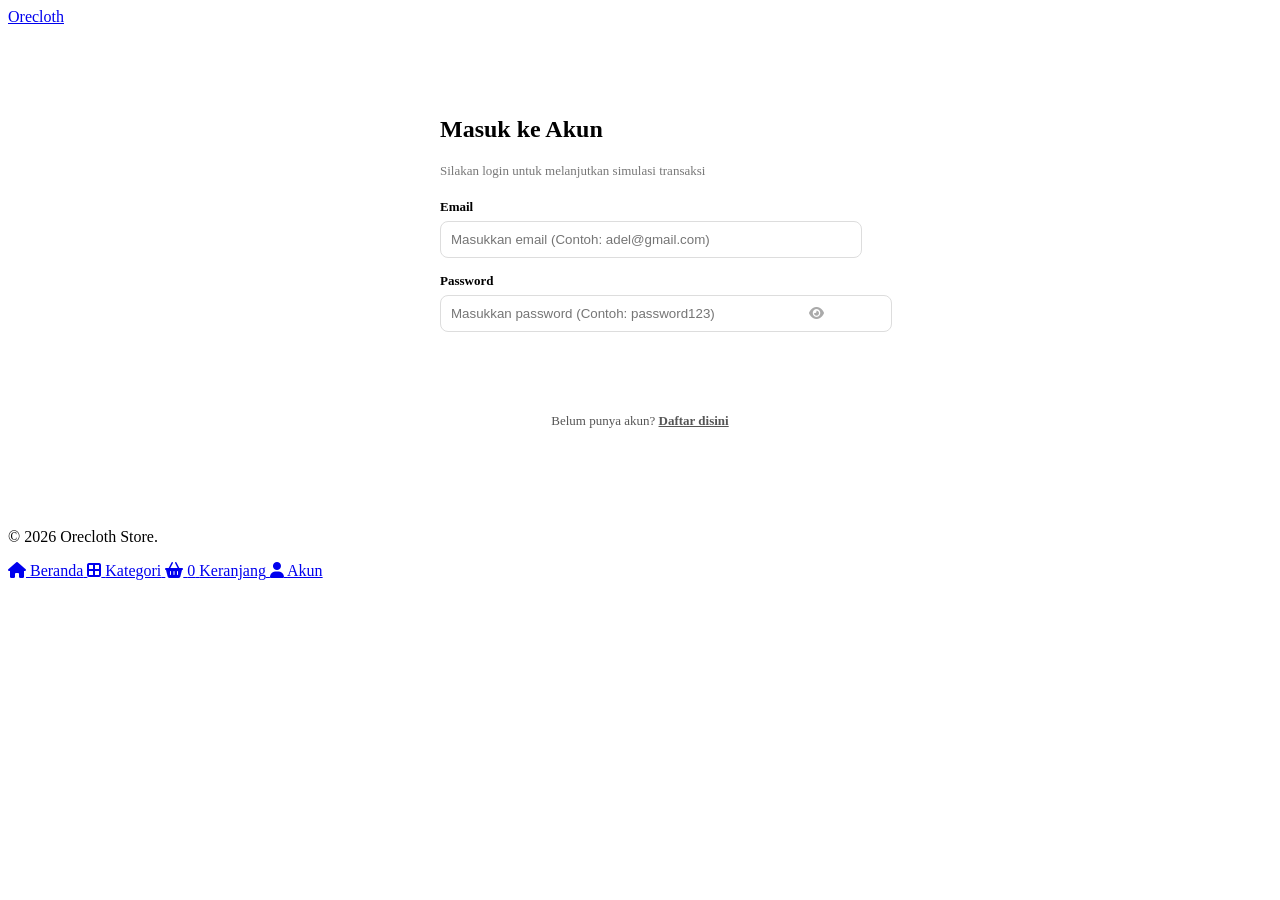
==== admin.html @ bedfcbc0 "Add files via upload" ====
<!DOCTYPE html>
<html lang="id">
<head>
  <meta charset="UTF-8" />
  <meta name="viewport" content="width=device-width, initial-scale=1.0" />
  <title>Dashboard Admin | Orecloth</title>
  <link rel="stylesheet" href="css/style.css" />
  <link rel="stylesheet" href="https://cdnjs.cloudflare.com/ajax/libs/font-awesome/6.5.1/css/all.min.css" />
</head>
<body>

  <header class="header">
    <nav class="navbar">
      <a href="index.html" class="logo">Orecloth <span style="font-size: 11px; background: #333; color: #fff; padding: 2px 6px; border-radius: 4px; margin-left: 5px;">ADMIN</span></a>
      
      <ul class="nav-menu">
        <li><a href="index.html">Beranda</a></li>
        <li><a href="admin.html" class="active">Admin</a></li>
      </ul>

      <div class="nav-actions">
        <span class="user-greeting" id="admin-user"><i class="fa-solid fa-user-shield"></i> Admin</span>
        <a href="#" onclick="logoutProcess()"><i class="fa-solid fa-right-from-bracket"></i></a>
      </div>
    </nav>
  </header>

  <main class="admin-page" style="padding: 20px 5%;">
    <section class="admin-section">
      <div class="section-title">
        <h2>Dashboard Manajemen Produk</h2>
        <p>Simulasi penambahan katalog produk baru secara real-time ke halaman utama.</p>
      </div>

      <div class="admin-container">
        
        <form class="admin-form" id="product-form" onsubmit="addStaticProduct(event)">
          <h3 style="margin-bottom: 15px;"><i class="fa-solid fa-box-open"></i> Form Tambah Baju</h3>

          <label for="product-name">Nama Produk</label>
          <input type="text" id="product-name" placeholder="Contoh: Jaket Denim Vintage" oninput="updateAdminPreview()" required />

          <label for="product-price">Harga (Rupiah)</label>
          <input type="number" id="product-price" placeholder="Contoh: 145000" oninput="updateAdminPreview()" required />

          <label for="product-discount">Tag / Badge Promo</label>
          <input type="text" id="product-discount" placeholder="Contoh: Diskon 10% atau Best Seller" oninput="updateAdminPreview()" />

          <label for="product-image">URL / Jalur Foto Produk</label>
          <select id="product-image" onchange="updateAdminPreview()">
            <option value="img/baju_casual.jpg">Mockup Baju Casual (Lokal)</option>
            <option value="img/kemeja_korean.jpg">Mockup Kemeja Korea (Lokal)</option>
            <option value="img/hoodie_casual.jpg">Mockup Hoodie Campus (Lokal)</option>
            <option value="img/blouse_trendy.webp">Mockup Blouse Trendy (Lokal)</option>
          </select>

          <label for="product-description">Deskripsi Lengkap Produk</label>
          <textarea id="product-description" rows="4" placeholder="Tuliskan detail bahan, ukuran ketersediaan, dan keunggulan outfit..." oninput="updateAdminPreview()" required></textarea>

          <button type="submit" style="width: 100%; margin-top: 15px; padding: 12px; border-radius: 8px;">
            <i class="fa-solid fa-plus"></i> Terbitkan ke Toko
          </button>
        </form>

        <aside class="admin-preview">
          <h3 style="margin-bottom: 15px;"><i class="fa-solid fa-magnifying-glass-chart"></i> Live Preview</h3>
          
          <div class="product-card" style="border: 1px solid #eee; margin: 0 auto; max-width: 280px;">
            <img id="preview-image" src="img/baju_casual.jpg" alt="Preview" />
            <span class="badge" id="preview-discount">Diskon 0%</span>
            <h3 id="preview-name" style="font-size: 14px;">Nama Produk</h3>
            <p class="price" id="preview-price" style="color: var(--primary); font-weight: bold;">Rp0</p>
            <p id="preview-description" style="font-size: 11px; color: #777; line-height: 1.3; margin-top: 5px; text-align: left;">
              Deskripsi produk akan muncul secara live di sini saat Anda mengetik.
            </p>
          </div>
        </aside>

      </div>
    </section>
  </main>

  <footer class="footer">
    <p>&copy; 2026 Orecloth Admin Area.</p>
  </footer>

  <script src="js/script.js"></script>

  <script>
    // Memastikan proteksi halaman admin palsu di GitHub Pages
    document.addEventListener("DOMContentLoaded", () => {
      const user = JSON.parse(localStorage.getItem("currentUser"));
      if (!user || user.role !== "admin") {
        alert("🔒 Akses Ditolak! Anda harus login sebagai akun Admin untuk mengakses halaman ini.");
        window.location.href = "login.html";
      } else {
        const adminGreeting = document.getElementById("admin-user");
        if(adminGreeting) adminGreeting.innerHTML = `<i class="fa-solid fa-user-shield"></i> ${user.username}`;
      }
      updateAdminPreview();
    });

    // Fungsi live sinkronisasi teks input ke kartu preview
    function updateAdminPreview() {
      const name = document.getElementById("product-name").value || "Nama Produk Baru";
      const price = parseInt(document.getElementById("product-price").value) || 0;
      const badge = document.getElementById("product-discount").value || "Koleksi Baru";
      const img = document.getElementById("product-image").value;
      const desc = document.getElementById("product-description").value || "Deskripsi baju baru akan tampil disini.";

      document.getElementById("preview-name").textContent = name;
      document.getElementById("preview-price").textContent = "Rp " + price.toLocaleString('id-ID');
      document.getElementById("preview-discount").textContent = badge;
      document.getElementById("preview-image").src = img;
      document.getElementById("preview-description").textContent = desc;
    }

    // Fungsi eksekusi simpan ke database lokal browser
    function addStaticProduct(e) {
      e.preventDefault();

      const name = document.getElementById("product-name").value.trim();
      const price = parseInt(document.getElementById("product-price").value);
      const badge = document.getElementById("product-discount").value.trim() || "Item Baru";
      const img = document.getElementById("product-image").value;
      const desc = document.getElementById("product-description").value.trim();

      // Tarik database array produk saat ini
      let currentProducts = JSON.parse(localStorage.getItem('products')) || [];

      // Kalkulasi ID otomatis baru
      const newId = currentProducts.length > 0 ? Math.max(...currentProducts.map(p => p.id)) + 1 : 1;

      // Bentuk objek item produk baru
      const newProduct = {
        id: newId,
        name: name,
        price: price,
        oldPrice: price,
        image: img,
        badge: badge,
        description: desc,
        sizes: ["S", "M", "L", "XL"], // Default spek isi otomatis
        colors: ["Hitam", "Putih"], // Default spek isi otomatis
        reviews: []
      };

      // Push & simpan kembali ke memori browser
      currentProducts.push(newProduct);
      localStorage.setItem('products', JSON.stringify(currentProducts));

      // Berikan toast konfirmasi sukses
      showToast(`🚀 "${name}" Berhasil diterbitkan ke katalog depan!`);

      // Reset Form input
      document.getElementById("product-form").reset();
      
      // Redirect ke beranda untuk melihat hasilnya langsung setelah 1.5 detik
      setTimeout(() => {
        window.location.href = "index.html";
      }, 1500);
    }
  </script>
</body>
</html>
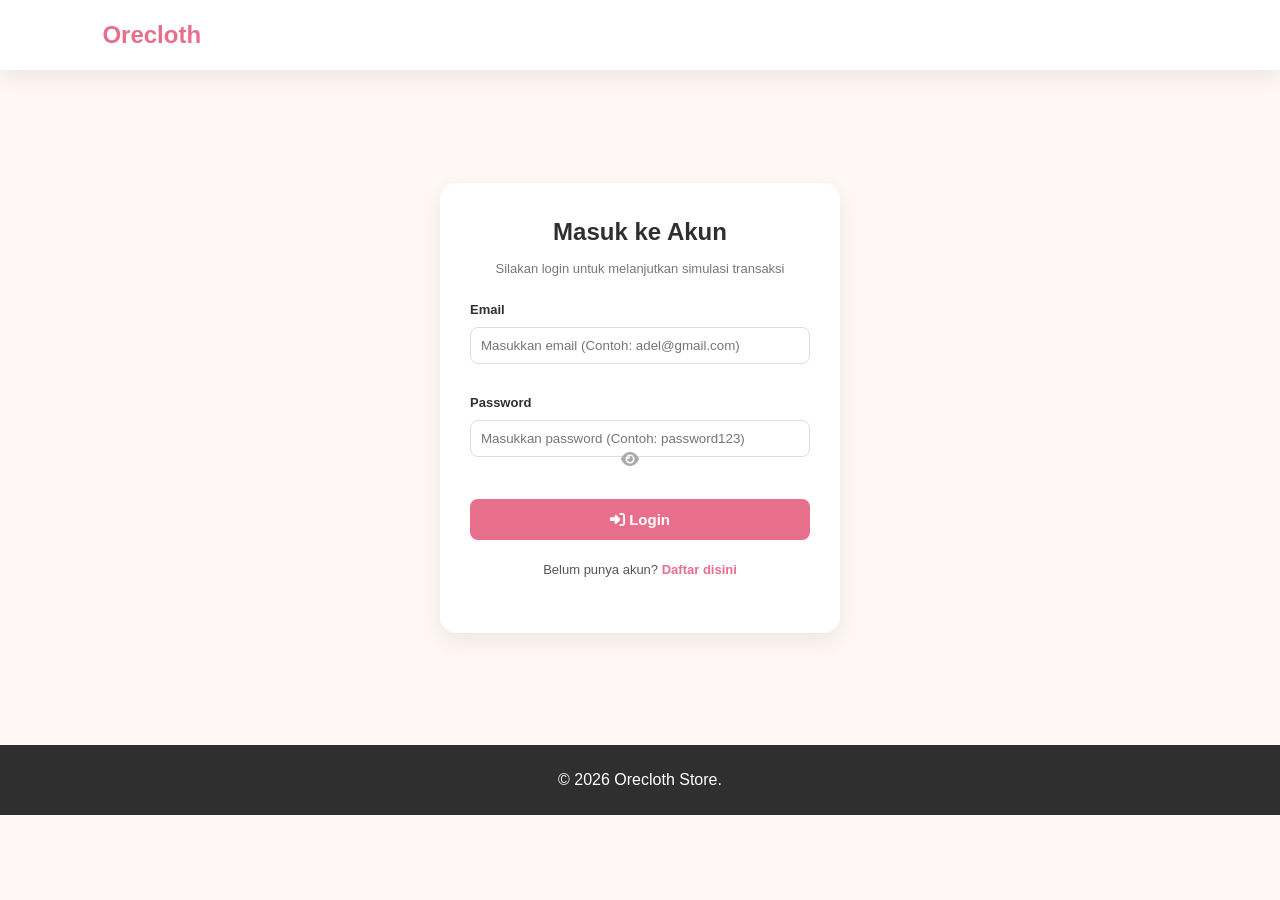
==== commit e42bb9e9: "Update admin.html" ====
--- a/admin.html
+++ b/admin.html
@@ -162,4 +162,4 @@
     }
   </script>
 </body>
-</html>+</html>
--- a/css/style.css
+++ b/css/style.css
@@ -0,0 +1,1250 @@
+* {
+  margin: 0;
+  padding: 0;
+  box-sizing: border-box;
+}
+
+:root {
+  --primary: #e86f8c;
+  --primary-dark: #d95778;
+  --secondary: #fff1e6;
+  --background: #fff8f4;
+  --text: #2f2f2f;
+  --muted: #777;
+  --white: #fff;
+  --shadow: 0 8px 24px rgba(0, 0, 0, 0.08);
+}
+
+body {
+  font-family: Arial, sans-serif;
+  background: var(--background);
+  color: var(--text);
+  line-height: 1.6;
+}
+
+a {
+  text-decoration: none;
+  color: inherit;
+}
+
+img {
+  width: 100%;
+  display: block;
+}
+
+/* HEADER */
+.header {
+  background: var(--white);
+  padding: 16px 8%;
+  box-shadow: var(--shadow);
+  position: sticky;
+  top: 0;
+  z-index: 100;
+}
+
+.navbar {
+  display: flex;
+  align-items: center;
+  justify-content: space-between;
+  gap: 24px;
+}
+
+.logo {
+  font-size: 24px;
+  font-weight: bold;
+  color: var(--primary);
+}
+
+.nav-menu {
+  display: flex;
+  gap: 24px;
+  list-style: none;
+}
+
+.nav-menu a {
+  font-weight: 600;
+}
+
+.nav-menu a:hover {
+  color: var(--primary);
+}
+
+.nav-actions {
+  display: flex;
+  align-items: center;
+  gap: 12px;
+}
+
+.nav-actions input {
+  padding: 10px 16px;
+  border: 1px solid #ddd;
+  border-radius: 30px;
+  outline: none;
+}
+
+/* BUTTON */
+.btn-primary,
+.btn-secondary,
+.btn-card,
+button {
+  display: inline-block;
+  padding: 11px 22px;
+  border-radius: 30px;
+  font-weight: bold;
+  cursor: pointer;
+  border: none;
+}
+
+.btn-primary,
+.btn-card,
+button {
+  background: var(--primary);
+  color: var(--white);
+}
+
+.btn-primary:hover,
+.btn-card:hover,
+button:hover {
+  background: var(--primary-dark);
+}
+
+.btn-secondary {
+  background: var(--white);
+  color: var(--primary);
+  border: 1px solid var(--primary);
+}
+
+/* HERO */
+.hero {
+  min-height: 480px;
+  padding: 80px 8%;
+  display: flex;
+  align-items: center;
+  background: linear-gradient(135deg, #ffd6e0, #fff1e6);
+  overflow: hidden;
+  position: relative;
+}
+
+.hero-content {
+  max-width: 500px;
+  flex: 1;
+  position: relative;
+  z-index: 2;
+}
+
+.hero-image {
+  position: absolute;
+  right: 0;
+  top: 0;
+  bottom: 0;
+  width: 50%;
+  overflow: hidden;
+  z-index: 1;
+}
+
+.hero-image img {
+  width: 100%;
+  height: 100%;
+  object-fit: cover;
+  object-position: top center;
+  -webkit-mask-image: linear-gradient(to right,
+      transparent 0%,
+      rgba(0, 0, 0, 0.4) 10%,
+      black 25%,
+      black 100%);
+  mask-image: linear-gradient(to right,
+      transparent 0%,
+      rgba(0, 0, 0, 0.4) 10%,
+      black 25%,
+      black 100%);
+}
+
+@keyframes heroFloat {
+
+  0%,
+  100% {
+    transform: translateY(0);
+  }
+
+  50% {
+    transform: translateY(-12px);
+  }
+}
+
+.hero-label {
+  color: var(--primary);
+  font-weight: bold;
+  margin-bottom: 10px;
+}
+
+.hero h1 {
+  font-size: 44px;
+  line-height: 1.2;
+  margin-bottom: 18px;
+}
+
+.hero p {
+  margin-bottom: 24px;
+  color: var(--muted);
+}
+
+/* SECTION */
+section {
+  padding: 60px 8%;
+}
+
+.section-title {
+  text-align: center;
+  margin-bottom: 32px;
+}
+
+.section-title h2 {
+  font-size: 30px;
+  margin-bottom: 8px;
+}
+
+.section-title p {
+  color: var(--muted);
+}
+
+/* PROMO */
+.promo-section {
+  display: grid;
+  grid-template-columns: repeat(2, 1fr);
+  gap: 24px;
+}
+
+.promo-card {
+  background: var(--white);
+  padding: 32px;
+  border-radius: 22px;
+  box-shadow: var(--shadow);
+}
+
+.promo-card h2 {
+  color: var(--primary);
+  margin-bottom: 10px;
+}
+
+.promo-card p {
+  margin-bottom: 20px;
+}
+
+/* CATEGORY */
+.category-list {
+  display: grid;
+  grid-template-columns: repeat(4, 1fr);
+  gap: 22px;
+}
+
+.category-card {
+  background: var(--white);
+  padding: 32px 20px;
+  border-radius: 22px;
+  text-align: center;
+  box-shadow: var(--shadow);
+  transition: 0.3s;
+}
+
+.category-card:hover {
+  transform: translateY(-6px);
+}
+
+.category-card h3 {
+  color: var(--primary);
+}
+
+/* PRODUCT */
+.product-list {
+  display: grid;
+  grid-template-columns: repeat(4, 1fr);
+  gap: 24px;
+}
+
+.product-card {
+  background: var(--white);
+  padding: 18px;
+  border-radius: 22px;
+  box-shadow: var(--shadow);
+  position: relative;
+  transition: 0.3s;
+}
+
+.product-card:hover {
+  transform: translateY(-6px);
+}
+
+.product-card img {
+  height: 230px;
+  object-fit: cover;
+  border-radius: 18px;
+  background: #eee;
+  margin-bottom: 14px;
+}
+
+.badge {
+  display: inline-block;
+  background: var(--secondary);
+  color: var(--primary);
+  padding: 6px 12px;
+  border-radius: 20px;
+  font-size: 13px;
+  font-weight: bold;
+  margin-bottom: 10px;
+}
+
+.price {
+  color: var(--primary);
+  font-weight: bold;
+  font-size: 18px;
+  margin: 8px 0 14px;
+}
+
+.old-price {
+  text-decoration: line-through;
+  color: var(--muted);
+}
+
+/* SHOP / FILTER */
+.shop-container {
+  display: grid;
+  grid-template-columns: 260px 1fr;
+  gap: 30px;
+}
+
+.filter-box,
+.cart-summary,
+.order-summary,
+.checkout-form {
+  background: var(--white);
+  padding: 24px;
+  border-radius: 22px;
+  box-shadow: var(--shadow);
+  height: fit-content;
+}
+
+.filter-box label,
+.checkout-form label,
+.option-group label {
+  display: block;
+  margin-top: 16px;
+  margin-bottom: 6px;
+  font-weight: bold;
+}
+
+.filter-box select,
+.checkout-form input,
+.checkout-form textarea,
+.checkout-form select,
+.option-group select,
+.option-group input {
+  width: 100%;
+  padding: 12px;
+  border: 1px solid #ddd;
+  border-radius: 12px;
+  outline: none;
+}
+
+.filter-box button {
+  margin-top: 20px;
+  width: 100%;
+}
+
+/* DETAIL PRODUCT */
+.product-detail {
+  display: grid;
+  grid-template-columns: 1fr 1fr;
+  gap: 40px;
+  background: var(--white);
+  border-radius: 24px;
+  box-shadow: var(--shadow);
+  padding: 32px;
+}
+
+.detail-image img {
+  border-radius: 22px;
+}
+
+.detail-info h2 {
+  font-size: 32px;
+  margin: 12px 0;
+}
+
+.product-desc {
+  color: var(--muted);
+  margin: 18px 0;
+}
+
+.option-group {
+  margin-bottom: 16px;
+}
+
+/* REVIEW */
+.review-list {
+  display: grid;
+  grid-template-columns: repeat(3, 1fr);
+  gap: 22px;
+}
+
+.review-card {
+  background: var(--white);
+  padding: 22px;
+  border-radius: 20px;
+  box-shadow: var(--shadow);
+}
+
+.rating {
+  color: var(--primary);
+  margin: 6px 0;
+}
+
+/* CART */
+.cart-container {
+  display: grid;
+  grid-template-columns: 1fr 330px;
+  gap: 30px;
+}
+
+.cart-item {
+  background: var(--white);
+  padding: 20px;
+  border-radius: 22px;
+  box-shadow: var(--shadow);
+  display: grid;
+  grid-template-columns: 120px 1fr 100px auto;
+  gap: 20px;
+  align-items: center;
+  margin-bottom: 18px;
+}
+
+.cart-item img {
+  height: 120px;
+  object-fit: cover;
+  border-radius: 16px;
+}
+
+.cart-qty input {
+  width: 80px;
+  padding: 10px;
+  border-radius: 10px;
+  border: 1px solid #ddd;
+}
+
+.btn-remove {
+  background: #444;
+}
+
+/* CHECKOUT */
+.checkout-container {
+  display: grid;
+  grid-template-columns: 1fr 360px;
+  gap: 30px;
+}
+
+.checkout-form textarea {
+  min-height: 110px;
+  resize: vertical;
+}
+
+.checkout-btn {
+  margin-top: 24px;
+  width: 100%;
+  text-align: center;
+}
+
+.summary-row {
+  display: flex;
+  justify-content: space-between;
+  margin: 14px 0;
+  gap: 20px;
+}
+
+.summary-row.total {
+  font-size: 18px;
+  font-weight: bold;
+  color: var(--primary);
+}
+
+/* SUCCESS */
+.success-section {
+  min-height: 70vh;
+  display: flex;
+  align-items: center;
+  justify-content: center;
+}
+
+.success-container {
+  background: var(--white);
+  padding: 42px;
+  border-radius: 26px;
+  box-shadow: var(--shadow);
+  text-align: center;
+  max-width: 520px;
+}
+
+.success-icon {
+  width: 70px;
+  height: 70px;
+  margin: 0 auto 18px;
+  border-radius: 50%;
+  background: var(--primary);
+  color: var(--white);
+  display: flex;
+  align-items: center;
+  justify-content: center;
+  font-size: 34px;
+}
+
+.order-detail {
+  background: var(--background);
+  padding: 18px;
+  border-radius: 16px;
+  margin: 22px 0;
+}
+
+.success-actions {
+  display: flex;
+  justify-content: center;
+  gap: 14px;
+  flex-wrap: wrap;
+}
+
+/* AUTH */
+.auth-section {
+  min-height: 75vh;
+  display: flex;
+  align-items: center;
+  justify-content: center;
+}
+
+.auth-container {
+  background: var(--white);
+  width: 100%;
+  max-width: 430px;
+  padding: 36px;
+  border-radius: 24px;
+  box-shadow: var(--shadow);
+}
+
+.auth-container h2 {
+  text-align: center;
+  margin-bottom: 8px;
+}
+
+.auth-container p {
+  text-align: center;
+  color: var(--muted);
+  margin-bottom: 22px;
+}
+
+.auth-container label {
+  display: block;
+  margin-top: 14px;
+  margin-bottom: 6px;
+  font-weight: bold;
+}
+
+.auth-container input {
+  width: 100%;
+  padding: 12px;
+  border: 1px solid #ddd;
+  border-radius: 12px;
+}
+
+.auth-container button {
+  margin-top: 22px;
+  width: 100%;
+}
+
+.auth-link a {
+  color: var(--primary);
+  font-weight: bold;
+}
+
+/* ALERT MESSAGES */
+.alert {
+  padding: 14px 18px;
+  border-radius: 12px;
+  margin-bottom: 18px;
+  font-size: 14px;
+  display: flex;
+  align-items: center;
+  gap: 10px;
+  animation: fadeUp 0.4s ease forwards;
+}
+
+.alert i {
+  font-size: 18px;
+  flex-shrink: 0;
+}
+
+.alert-error {
+  background: #ffeaea;
+  color: #c0392b;
+  border: 1px solid #f5c6cb;
+}
+
+.alert-success {
+  background: #eafff1;
+  color: #27ae60;
+  border: 1px solid #c3e6cb;
+}
+
+/* PASSWORD TOGGLE */
+.password-wrapper {
+  position: relative;
+  width: 100%;
+}
+
+.password-wrapper input {
+  width: 100%;
+  padding-right: 48px;
+}
+
+.toggle-password {
+  position: absolute;
+  right: 4px;
+  top: 50%;
+  transform: translateY(-50%);
+  background: none !important;
+  border: none;
+  cursor: pointer;
+  color: var(--muted);
+  padding: 8px 12px;
+  font-size: 16px;
+  width: auto;
+  margin: 0;
+  border-radius: 0;
+}
+
+.toggle-password:hover {
+  color: var(--primary);
+  background: none !important;
+  transform: translateY(-50%) !important;
+}
+
+/* USER MENU (LOGGED IN) */
+.user-menu {
+  display: flex;
+  align-items: center;
+  gap: 12px;
+}
+
+.user-greeting {
+  font-weight: 600;
+  color: var(--text);
+  font-size: 14px;
+  display: flex;
+  align-items: center;
+  gap: 6px;
+}
+
+.user-greeting i {
+  color: var(--primary);
+  font-size: 18px;
+}
+
+.logout-link {
+  background: #f5f5f5;
+  padding: 8px 16px;
+  border-radius: 30px;
+  font-size: 13px;
+  font-weight: 600;
+  color: #c0392b !important;
+  transition: all 0.3s ease;
+}
+
+.logout-link:hover {
+  background: #ffeaea;
+}
+
+.logout-link i {
+  color: #c0392b;
+}
+
+/* CTA */
+.cta-section {
+  background: linear-gradient(135deg, #ffd6e0, #fff1e6);
+  text-align: center;
+}
+
+.cta-section h2 {
+  font-size: 32px;
+  margin-bottom: 10px;
+}
+
+.cta-section p {
+  margin-bottom: 22px;
+}
+
+/* FOOTER */
+.footer {
+  background: var(--text);
+  color: var(--white);
+  text-align: center;
+  padding: 22px;
+}
+
+/* TABLET */
+@media (max-width: 992px) {
+  .navbar {
+    flex-wrap: wrap;
+  }
+
+  .product-list,
+  .category-list {
+    grid-template-columns: repeat(2, 1fr);
+  }
+
+  .promo-section,
+  .shop-container,
+  .product-detail,
+  .cart-container,
+  .checkout-container {
+    grid-template-columns: 1fr;
+  }
+
+  .review-list {
+    grid-template-columns: 1fr;
+  }
+}
+
+/* MOBILE */
+@media (max-width: 600px) {
+  .header {
+    padding: 16px 5%;
+  }
+
+  .navbar,
+  .nav-menu,
+  .nav-actions {
+    flex-direction: column;
+    align-items: stretch;
+    text-align: center;
+  }
+
+  .nav-menu {
+    gap: 10px;
+  }
+
+  .nav-actions input {
+    width: 100%;
+  }
+
+  section {
+    padding: 45px 5%;
+  }
+
+  .hero {
+    padding: 60px 5%;
+    text-align: center;
+    flex-direction: column;
+  }
+
+  .hero-image {
+    position: relative;
+    width: 100%;
+    max-width: 300px;
+    height: 250px;
+    margin: 0 auto;
+  }
+
+  .hero-image img {
+    max-height: 250px;
+    -webkit-mask-image: radial-gradient(ellipse 90% 85% at 50% 40%,
+        black 50%,
+        transparent 100%);
+    mask-image: radial-gradient(ellipse 90% 85% at 50% 40%,
+        black 50%,
+        transparent 100%);
+  }
+
+  .hero h1 {
+    font-size: 32px;
+  }
+
+  .product-list,
+  .category-list {
+    grid-template-columns: 1fr;
+  }
+
+  .product-card img {
+    height: 260px;
+  }
+
+  .cart-item {
+    grid-template-columns: 1fr;
+  }
+
+  .cart-item img {
+    height: 220px;
+  }
+
+  .success-container,
+  .auth-container {
+    padding: 28px;
+  }
+}
+
+/* ANIMATION */
+@keyframes fadeUp {
+  from {
+    opacity: 0;
+    transform: translateY(24px);
+  }
+
+  to {
+    opacity: 1;
+    transform: translateY(0);
+  }
+}
+
+.hero-content,
+.promo-card,
+.category-card,
+.product-card,
+.filter-box,
+.product-detail,
+.review-card,
+.cart-item,
+.cart-summary,
+.checkout-form,
+.order-summary,
+.success-container,
+.auth-container {
+  animation: fadeUp 0.7s ease forwards;
+}
+
+/* SMOOTH TRANSITION */
+a,
+button,
+.product-card,
+.category-card,
+.promo-card,
+.cart-item,
+.review-card {
+  transition: all 0.3s ease;
+}
+
+/* CARD HOVER */
+.product-card:hover,
+.category-card:hover,
+.promo-card:hover,
+.review-card:hover {
+  transform: translateY(-8px);
+  box-shadow: 0 12px 28px rgba(0, 0, 0, 0.12);
+}
+
+/* BUTTON HOVER EFFECT */
+.btn-primary:hover,
+.btn-secondary:hover,
+.btn-card:hover,
+button:hover {
+  transform: translateY(-2px);
+}
+
+/* IMAGE HOVER */
+.product-card img,
+.detail-image img,
+.cart-item img {
+  transition: transform 0.4s ease;
+}
+
+.product-card:hover img {
+  transform: scale(1.04);
+}
+
+/* INPUT FOCUS */
+input:focus,
+select:focus,
+textarea:focus {
+  border-color: var(--primary);
+  box-shadow: 0 0 0 3px rgba(232, 111, 140, 0.15);
+}
+
+/* BADGE ANIMATION */
+.badge {
+  transition: all 0.3s ease;
+}
+
+.product-card:hover .badge {
+  background: var(--primary);
+  color: var(--white);
+}
+
+/* TOAST */
+#toast-container {
+  position: fixed;
+  top: 20px;
+  right: 20px;
+  z-index: 9999;
+}
+
+.toast {
+  display: flex;
+  align-items: center;
+  gap: 10px;
+  background: var(--white);
+  color: var(--text);
+  padding: 14px 18px;
+  margin-bottom: 10px;
+  border-radius: 14px;
+  box-shadow: var(--shadow);
+  min-width: 260px;
+  font-size: 14px;
+  border-left: 5px solid var(--primary);
+  opacity: 0;
+  transform: translateX(100%);
+  animation: slideIn 0.4s forwards;
+}
+
+.toast-icon {
+  font-size: 18px;
+}
+
+.toast.success {
+  border-left-color: #4caf50;
+}
+
+.toast.error {
+  border-left-color: #f44336;
+}
+
+@keyframes slideIn {
+  to {
+    opacity: 1;
+    transform: translateX(0);
+  }
+}
+
+@keyframes slideOut {
+  to {
+    opacity: 0;
+    transform: translateX(100%);
+  }
+}
+
+i {
+  margin-right: 6px;
+}
+
+.btn-primary i,
+.btn-secondary i,
+.btn-card i,
+button i {
+  margin-right: 0;
+}
+
+.nav-actions a i {
+  color: var(--primary);
+}
+
+/* ADMIN PAGE */
+.admin-container {
+  display: grid;
+  grid-template-columns: 1fr 360px;
+  gap: 30px;
+  align-items: start;
+}
+
+.admin-form,
+.admin-preview {
+  background: var(--white);
+  padding: 28px;
+  border-radius: 24px;
+  box-shadow: var(--shadow);
+}
+
+.admin-form label {
+  display: block;
+  margin-top: 16px;
+  margin-bottom: 6px;
+  font-weight: bold;
+}
+
+.admin-form input,
+.admin-form textarea {
+  width: 100%;
+  padding: 12px;
+  border: 1px solid #ddd;
+  border-radius: 12px;
+  outline: none;
+}
+
+.admin-form textarea {
+  min-height: 110px;
+  resize: vertical;
+}
+
+.admin-form button {
+  width: 100%;
+  margin-top: 22px;
+}
+
+.admin-preview h3 {
+  margin-bottom: 16px;
+}
+
+.admin-preview .product-card {
+  box-shadow: none;
+  border: 1px solid #eee;
+}
+
+.admin-preview p {
+  margin: 6px 0;
+  color: var(--muted);
+}
+
+@media (max-width: 992px) {
+  .admin-container {
+    grid-template-columns: 1fr;
+  }
+}
+
+/* ==========================================================================
+   CSS RESPONSIVE & MOBILE-FIRST LAYOUT (FOR GITHUB.IO MOBILE VERSION)
+   ========================================================================== */
+
+@media (max-width: 768px) {
+
+  /* 1. Pengaturan Layout Dasar & Container */
+  body {
+    padding-bottom: 70px;
+    /* Jarak agar konten tidak tertutup bottom navigation bar */
+    background: #fbfbfb;
+  }
+
+  .header {
+    padding: 12px 16px;
+    position: sticky;
+    top: 0;
+    width: 100%;
+    background: var(--white);
+    box-shadow: 0 2px 10px rgba(0, 0, 0, 0.05);
+  }
+
+  .navbar {
+    gap: 12px;
+  }
+
+  /* Sembunyikan menu teks desktop */
+  .nav-menu {
+    display: none !important;
+  }
+
+  /* Sesuaikan kotak pencarian di header mobile */
+  .nav-actions {
+    width: 100%;
+    display: flex;
+    align-items: center;
+    gap: 10px;
+    justify-content: flex-end;
+  }
+
+  .nav-actions input[type="text"] {
+    width: 130px;
+    padding: 6px 12px;
+    font-size: 13px;
+    border-radius: 20px;
+    border: 1px solid #ddd;
+    transition: all 0.3s ease;
+  }
+
+  .nav-actions input[type="text"]:focus {
+    width: 160px;
+    outline: none;
+    border-color: var(--primary);
+  }
+
+  .nav-actions a,
+  .nav-actions .user-greeting {
+    font-size: 14px;
+    color: var(--text);
+  }
+
+  .nav-actions .login-link i,
+  .nav-actions .cart-link i {
+    font-size: 18px;
+  }
+
+  .nav-actions .user-greeting {
+    max-width: 80px;
+    white-space: nowrap;
+    overflow: hidden;
+    text-overflow: ellipsis;
+    font-size: 12px;
+  }
+
+  /* 2. Sistem Bottom Navigation (Menu Utama versi Mobile) */
+  .mobile-bottom-nav {
+    display: flex !important;
+    position: fixed;
+    bottom: 0;
+    left: 0;
+    right: 0;
+    height: 60px;
+    background: var(--white);
+    box-shadow: 0 -4px 12px rgba(0, 0, 0, 0.08);
+    z-index: 999;
+    align-items: center;
+    justify-content: space-around;
+    padding: 5px 10px;
+  }
+
+  .mobile-bottom-nav a {
+    display: flex;
+    flex-direction: column;
+    align-items: center;
+    justify-content: center;
+    color: #777;
+    font-size: 11px;
+    text-decoration: none;
+    position: relative;
+    width: 20%;
+  }
+
+  .mobile-bottom-nav a i {
+    font-size: 20px;
+    margin-bottom: 2px;
+    margin-right: 0;
+    /* Override default style margin-right i */
+  }
+
+  .mobile-bottom-nav a.active {
+    color: var(--primary);
+    font-weight: bold;
+  }
+
+  /* Indikator Keranjang Belanja di Bottom Bar */
+  .mobile-bottom-nav #cart-count {
+    position: absolute;
+    top: -4px;
+    right: 15px;
+    background: var(--primary);
+    color: var(--white);
+    font-size: 10px;
+    padding: 2px 6px;
+    border-radius: 50%;
+    font-weight: bold;
+  }
+
+  /* 3. Penyesuaian Grid Katalog Produk Mobile */
+  .products-grid,
+  .product-container {
+    grid-template-columns: repeat(2, 1fr) !important;
+    /* Paksa jadi 2 kolom menyamping */
+    gap: 12px !important;
+    padding: 10px 15px !important;
+  }
+
+  .product-card {
+    padding: 10px !important;
+    border-radius: 12px !important;
+    background: var(--white);
+    box-shadow: 0 4px 10px rgba(0, 0, 0, 0.03);
+  }
+
+  .product-card h3 {
+    font-size: 13px !important;
+    margin: 8px 0 4px 0 !important;
+    white-space: nowrap;
+    overflow: hidden;
+    text-overflow: ellipsis;
+  }
+
+  .product-card .price {
+    font-size: 14px !important;
+    margin-bottom: 8px !important;
+    font-weight: bold;
+    color: var(--primary);
+  }
+
+  .product-card .btn-card {
+    font-size: 11px !important;
+    padding: 6px 8px !important;
+    border-radius: 6px !important;
+    text-align: center;
+    display: block;
+    width: 100%;
+  }
+
+  /* 4. Optimasi Detail Produk & Sticky Bottom Button */
+  .detail-page-container {
+    display: block !important;
+    /* Ubah grid/flex desktop menjadi tumpukan blok vertikal */
+  }
+
+  .product-detail-section {
+    display: flex;
+    flex-direction: column;
+    gap: 16px;
+    padding: 15px;
+  }
+
+  .detail-image-wrapper {
+    width: 100%;
+  }
+
+  .detail-info-wrapper {
+    width: 100%;
+    padding: 0;
+  }
+
+  /* Pilihan varian (ukuran/warna) dalam bentuk baris horizontal */
+  .option-group select,
+  .option-group input {
+    width: 100% !important;
+    padding: 10px !important;
+    border-radius: 8px !important;
+  }
+
+  /* Tombol "Tambah ke Keranjang" Melayang di Layar Detail */
+  .mobile-sticky-action {
+    position: fixed;
+    bottom: 0;
+    left: 0;
+    right: 0;
+    background: var(--white);
+    padding: 10px 16px;
+    box-shadow: 0 -4px 10px rgba(0, 0, 0, 0.06);
+    z-index: 1000;
+    display: flex;
+    gap: 10px;
+  }
+
+  .mobile-sticky-action .btn-primary {
+    width: 100% !important;
+    margin: 0 !important;
+    border-radius: 8px !important;
+    padding: 12px !important;
+    font-size: 14px !important;
+  }
+
+  /* 5. Alur Halaman Keranjang & Checkout */
+  .cart-container,
+  .admin-container {
+    grid-template-columns: 1fr !important;
+    /* Tumpuk item belanjaan dan total harga ke bawah */
+    gap: 20px;
+  }
+
+  .cart-summary,
+  .admin-preview {
+    position: static !important;
+    width: 100% !important;
+  }
+
+  /* Utility Toast Notification Bar */
+  #toast-container {
+    position: fixed;
+    top: 20px;
+    left: 20px;
+    right: 20px;
+    z-index: 9999;
+  }
+}
+
+/* Sembunyikan bottom nav secara default di layar desktop */
+.mobile-bottom-nav {
+  display: none;
+}
